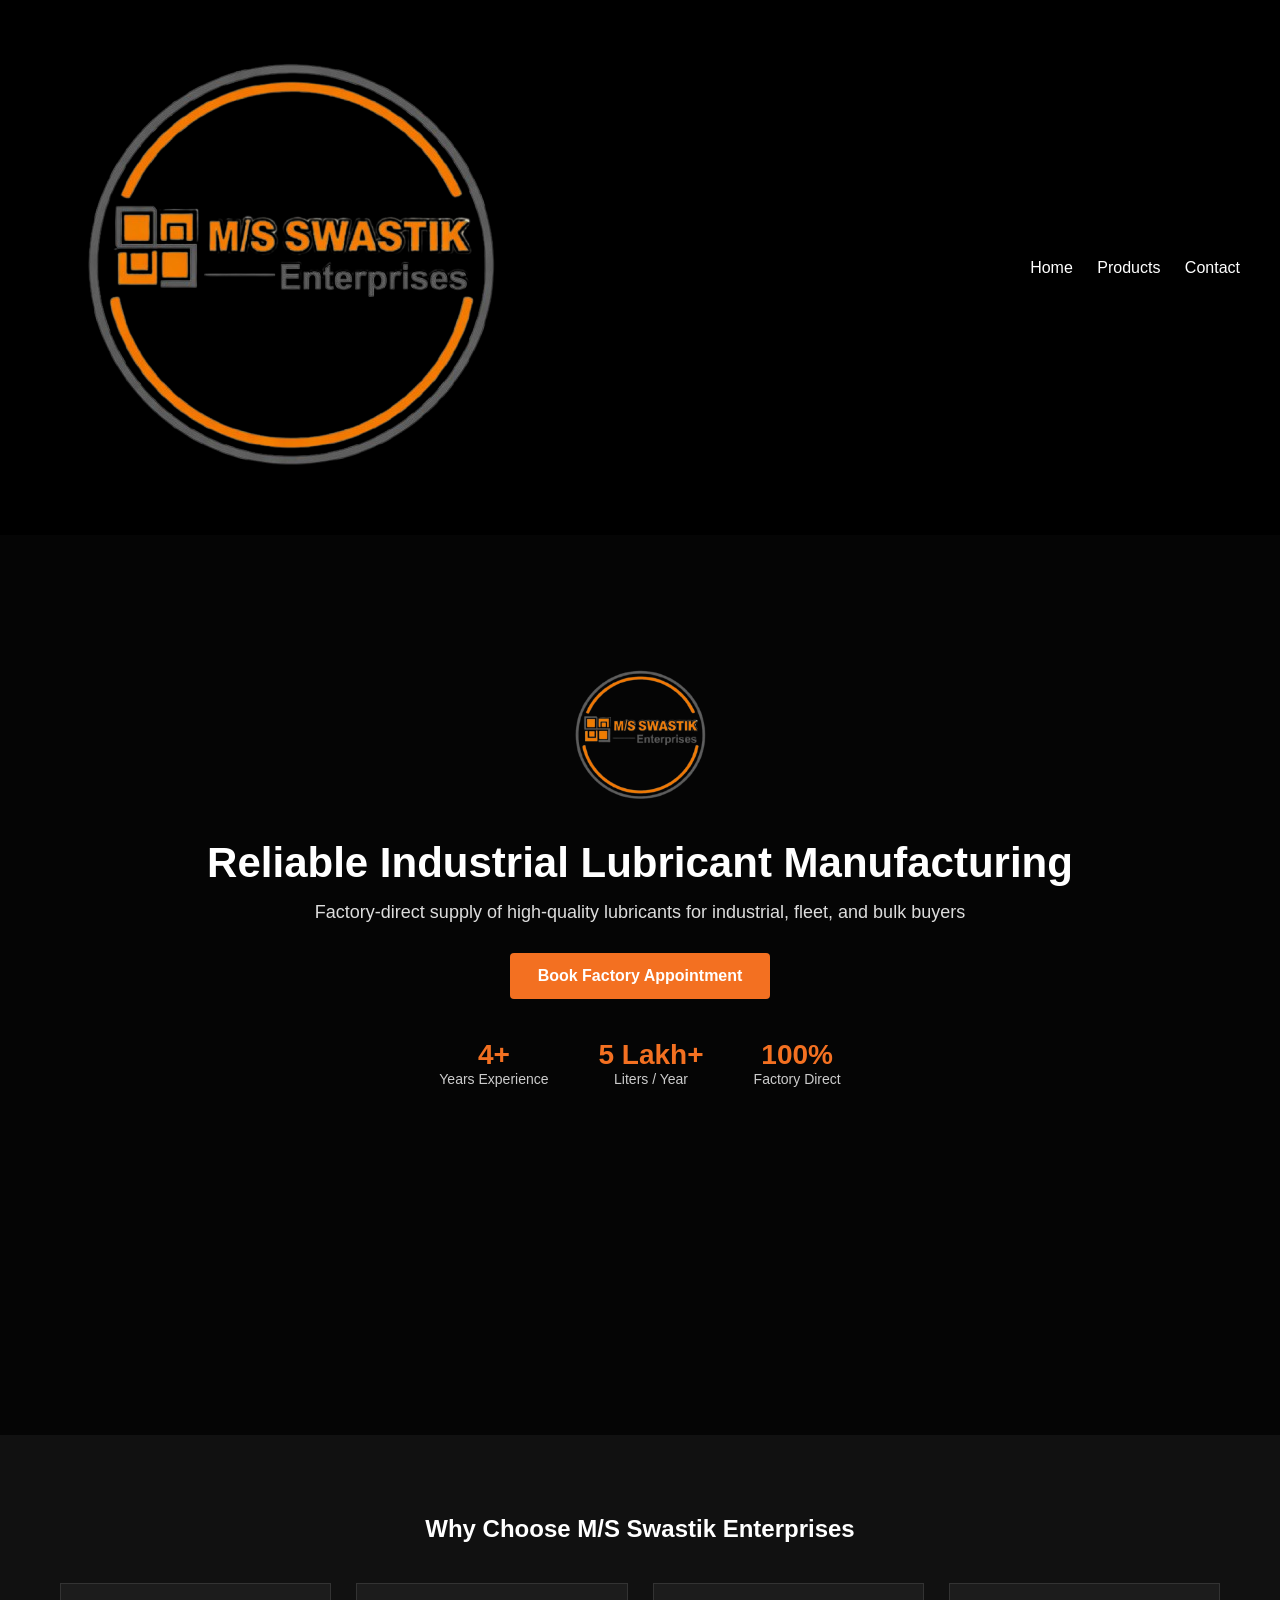
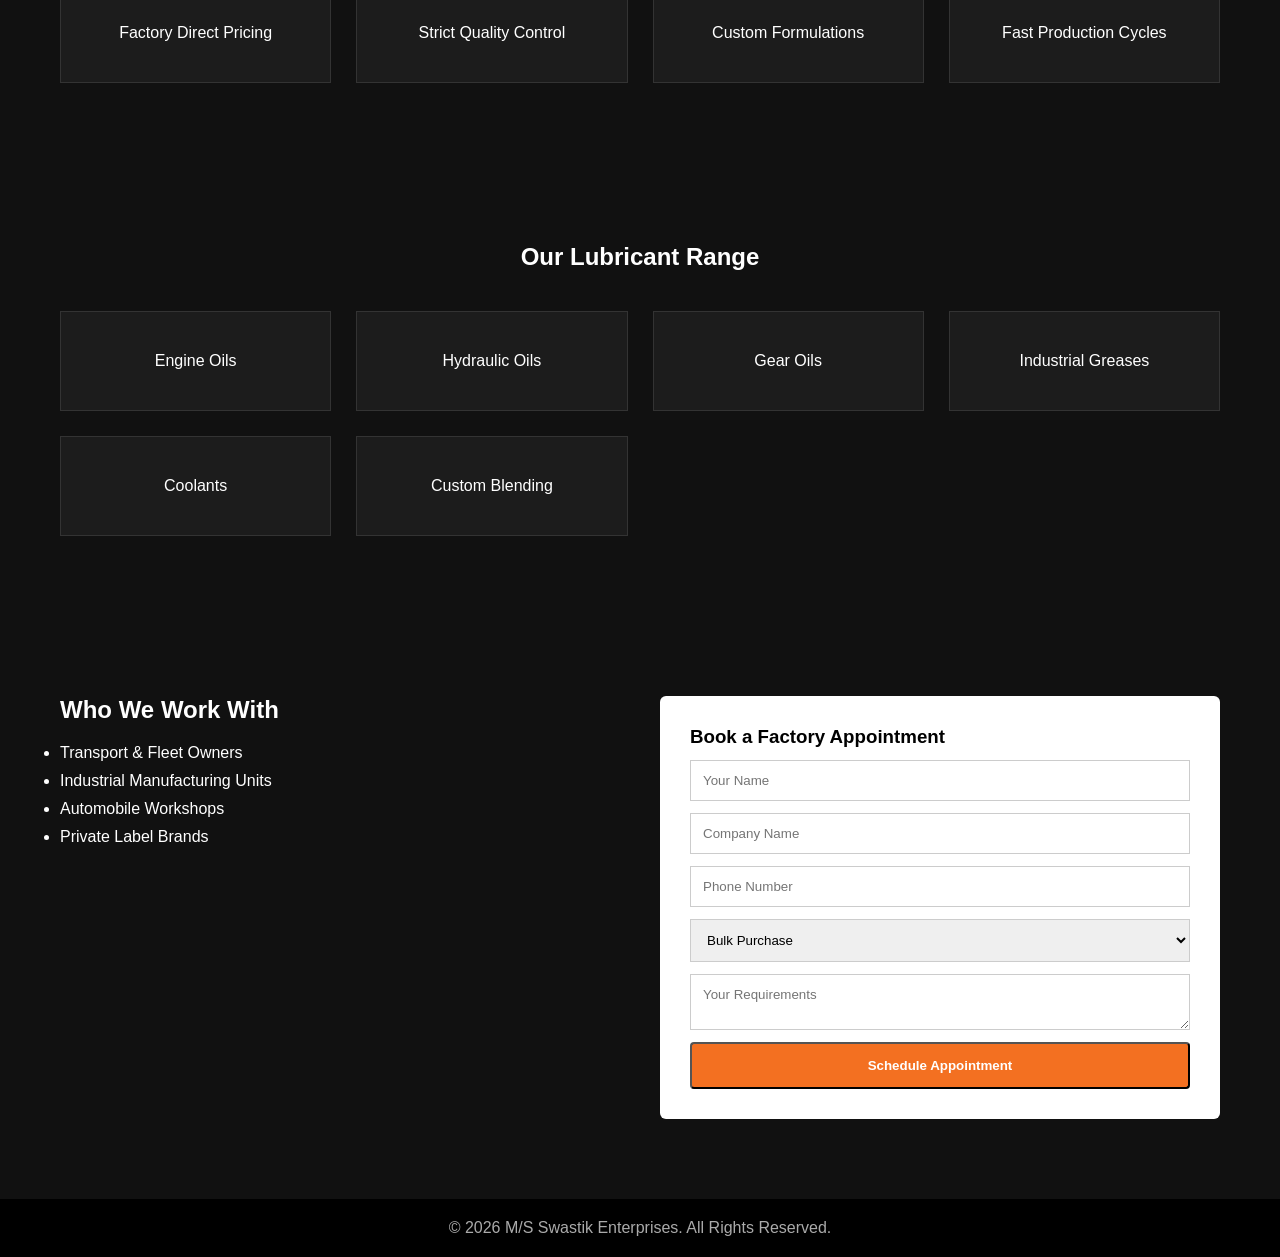
==== index.html @ 22cbde81 "Update and rename index.html.html to index.html" ====
<!DOCTYPE html>
<html lang="en">
<head>
  <meta charset="UTF-8">
  <title>M/S Swastik Enterprises</title>
  <meta name="viewport" content="width=device-width, initial-scale=1.0">
  <link rel="stylesheet" href="style.css">
</head>
<body>

<!-- NAVBAR -->
<header class="topbar">
  <div class="nav-logo">
    <img src="logo.png" alt="Swastik Enterprises Logo">
  </div>
  <nav>
    <a href="#home">Home</a>
    <a href="#services">Products</a>
    <a href="#contact">Contact</a>
  </nav>
</header>

<!-- HERO -->
<section id="home" class="hero">
  <div class="overlay"></div>
  <div class="hero-inner">
    <img src="logo.png" class="hero-logo" alt="Company Logo">

    <h1>Reliable Industrial Lubricant Manufacturing</h1>
    <p>
      Factory-direct supply of high-quality lubricants for industrial, fleet, and bulk buyers
    </p>

    <div class="hero-buttons">
      <a href="#contact" class="btn primary">Book Factory Appointment</a>
    </div>

    <div class="hero-stats">
      <div>
        <strong>4+</strong>
        <span>Years Experience</span>
      </div>
      <div>
        <strong>5 Lakh+</strong>
        <span>Liters / Year</span>
      </div>
      <div>
        <strong>100%</strong>
        <span>Factory Direct</span>
      </div>
    </div>
  </div>
</section>

<!-- WHY US -->
<section class="dark-section">
  <h2>Why Choose M/S Swastik Enterprises</h2>
  <div class="grid">
    <div class="card">Factory Direct Pricing</div>
    <div class="card">Strict Quality Control</div>
    <div class="card">Custom Formulations</div>
    <div class="card">Fast Production Cycles</div>
  </div>
</section>

<!-- PRODUCTS -->
<section id="services" class="dark-section">
  <h2>Our Lubricant Range</h2>
  <div class="grid">
    <div class="card">Engine Oils</div>
    <div class="card">Hydraulic Oils</div>
    <div class="card">Gear Oils</div>
    <div class="card">Industrial Greases</div>
    <div class="card">Coolants</div>
    <div class="card">Custom Blending</div>
  </div>
</section>

<!-- CONTACT -->
<section id="contact" class="contact-section">
  <div class="contact-left">
    <h2>Who We Work With</h2>
    <ul>
      <li>Transport & Fleet Owners</li>
      <li>Industrial Manufacturing Units</li>
      <li>Automobile Workshops</li>
      <li>Private Label Brands</li>
    </ul>
  </div>

  <form id="appointmentForm" class="contact-form">
    <h3>Book a Factory Appointment</h3>

    <input type="text" id="name" placeholder="Your Name" required>
    <input type="text" id="company" placeholder="Company Name">
    <input type="tel" id="phone" placeholder="Phone Number" required>

    <select id="requirement">
      <option value="Bulk Purchase">Bulk Purchase</option>
      <option value="Factory Visit">Factory Visit</option>
      <option value="Private Label">Private Label Manufacturing</option>
    </select>

    <textarea id="message" placeholder="Your Requirements"></textarea>

    <button type="submit" class="btn primary">
      Schedule Appointment
    </button>
  </form>
</section>

<footer>
  © 2026 M/S Swastik Enterprises. All Rights Reserved.
</footer>

<script src="script.js"></script>
</body>
</html>
---- style.css ----
*{margin:0;padding:0;box-sizing:border-box;font-family:Arial}
body{background:#111;color:#fff}

/* NAV */
.topbar{
  background:#000;
  padding:15px 40px;
  display:flex;
  justify-content:space-between;
  align-items:center;
}
.nav-logo{font-size:20px;font-weight:bold}
.nav-logo span{color:#f37021}
nav a{color:#fff;margin-left:20px;text-decoration:none}

/* HERO */
.hero{
  position:relative;
  min-height:100vh;
  background:url('factory.jpg') center/cover no-repeat;
}
.overlay{
  position:absolute;inset:0;
  background:rgba(0,0,0,.7);
}
.hero-inner{
  position:relative;
  max-width:1100px;
  margin:auto;
  padding:120px 20px;
  text-align:center;
}
.hero-logo{width:160px;margin-bottom:20px}
.hero h1{font-size:42px;margin-bottom:15px}
.hero p{font-size:18px;margin-bottom:30px;color:#ddd}

.hero-buttons{display:flex;gap:15px;justify-content:center}
.btn{
  padding:14px 28px;
  border-radius:4px;
  text-decoration:none;
  font-weight:bold;
}
.primary{background:#f37021;color:#fff}
.whatsapp{background:#25D366;color:#fff}

.hero-stats{
  margin-top:40px;
  display:flex;
  justify-content:center;
  gap:50px;
}
.hero-stats strong{font-size:28px;color:#f37021}
.hero-stats span{display:block;font-size:14px;color:#ccc}

/* SECTIONS */
.dark-section{
  padding:80px 20px;
  max-width:1200px;
  margin:auto;
}
.dark-section h2{text-align:center;margin-bottom:40px}

.grid{
  display:grid;
  grid-template-columns:repeat(auto-fit,minmax(220px,1fr));
  gap:25px;
}
.card{
  background:#1c1c1c;
  padding:40px 20px;
  text-align:center;
  border:1px solid #333;
}

/* CONTACT */
.contact-section{
  display:grid;
  grid-template-columns:1fr 1fr;
  gap:40px;
  padding:80px 20px;
  max-width:1200px;
  margin:auto;
}
.contact-left ul{margin-top:20px}
.contact-left li{margin-bottom:10px}

.contact-form{
  background:#fff;
  color:#000;
  padding:30px;
  border-radius:6px;
  display:flex;
  flex-direction:column;
  gap:12px;
}
.contact-form input,
.contact-form select,
.contact-form textarea{
  padding:12px;
  border:1px solid #ccc;
}

footer{
  background:#000;
  padding:20px;
  text-align:center;
  color:#aaa;
}

/* MOBILE */
@media(max-width:768px){
  .hero h1{font-size:28px}
  .hero-stats{flex-direction:column}
  .contact-section{grid-template-columns:1fr}
}
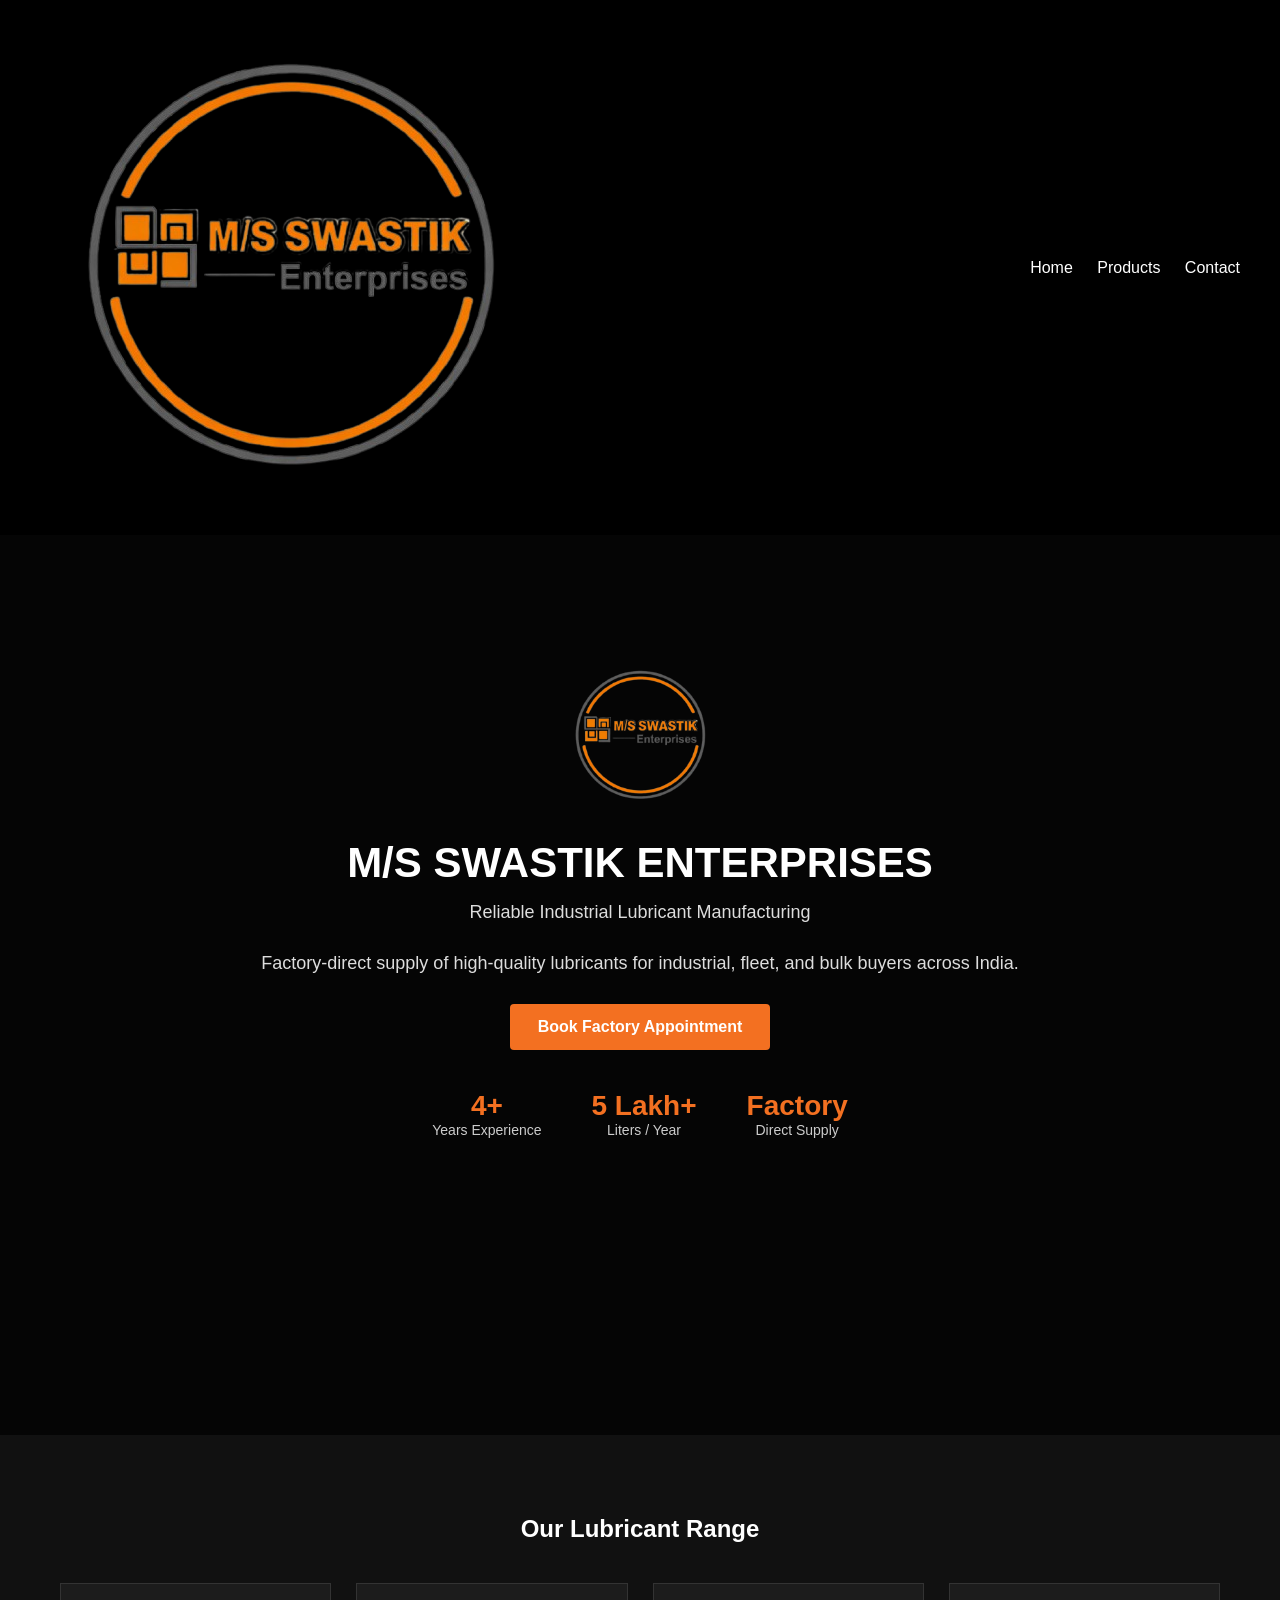
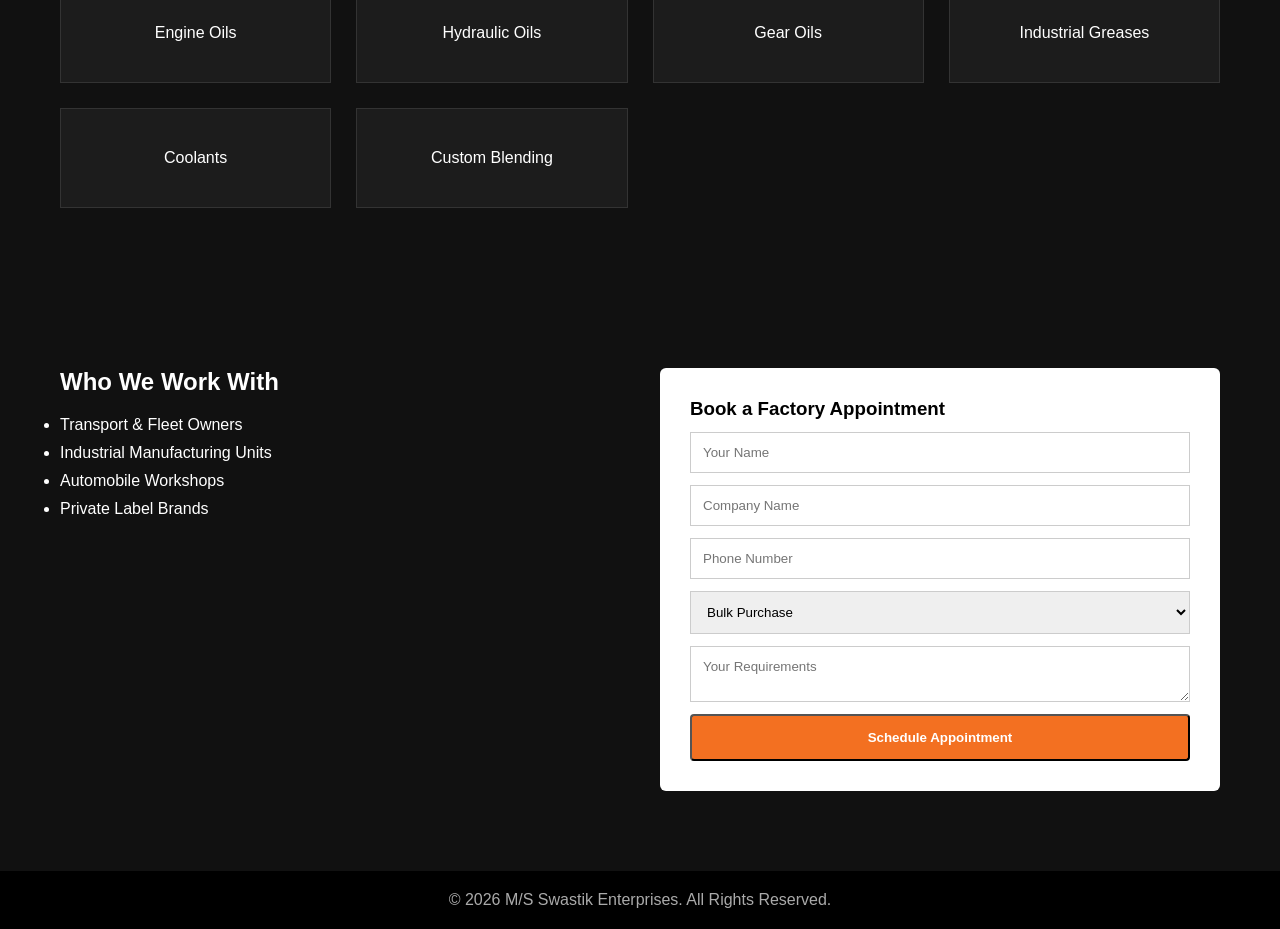
==== commit 85212eea: "Refactor HTML structure and update navbar links" ====
--- a/index.html
+++ b/index.html
@@ -15,7 +15,7 @@
   </div>
   <nav>
     <a href="#home">Home</a>
-    <a href="#services">Products</a>
+    <a href="#products">Products</a>
     <a href="#contact">Contact</a>
   </nav>
 </header>
@@ -23,12 +23,22 @@
 <!-- HERO -->
 <section id="home" class="hero">
   <div class="overlay"></div>
+
   <div class="hero-inner">
-    <img src="logo.png" class="hero-logo" alt="Company Logo">
 
-    <h1>Reliable Industrial Lubricant Manufacturing</h1>
-    <p>
-      Factory-direct supply of high-quality lubricants for industrial, fleet, and bulk buyers
+    <div class="hero-brand">
+      <img src="logo.png" class="hero-logo" alt="Company Logo">
+
+      <h1 class="company-name">M/S SWASTIK ENTERPRISES</h1>
+
+      <p class="company-tagline">
+        Reliable Industrial Lubricant Manufacturing
+      </p>
+    </div>
+
+    <p class="hero-desc">
+      Factory-direct supply of high-quality lubricants for industrial, fleet,
+      and bulk buyers across India.
     </p>
 
     <div class="hero-buttons">
@@ -45,26 +55,16 @@
         <span>Liters / Year</span>
       </div>
       <div>
-        <strong>100%</strong>
-        <span>Factory Direct</span>
+        <strong>Factory</strong>
+        <span>Direct Supply</span>
       </div>
     </div>
-  </div>
-</section>
 
-<!-- WHY US -->
-<section class="dark-section">
-  <h2>Why Choose M/S Swastik Enterprises</h2>
-  <div class="grid">
-    <div class="card">Factory Direct Pricing</div>
-    <div class="card">Strict Quality Control</div>
-    <div class="card">Custom Formulations</div>
-    <div class="card">Fast Production Cycles</div>
   </div>
 </section>
 
 <!-- PRODUCTS -->
-<section id="services" class="dark-section">
+<section id="products" class="dark-section">
   <h2>Our Lubricant Range</h2>
   <div class="grid">
     <div class="card">Engine Oils</div>
@@ -96,9 +96,9 @@
     <input type="tel" id="phone" placeholder="Phone Number" required>
 
     <select id="requirement">
-      <option value="Bulk Purchase">Bulk Purchase</option>
-      <option value="Factory Visit">Factory Visit</option>
-      <option value="Private Label">Private Label Manufacturing</option>
+      <option>Bulk Purchase</option>
+      <option>Factory Visit</option>
+      <option>Private Label Manufacturing</option>
     </select>
 
     <textarea id="message" placeholder="Your Requirements"></textarea>
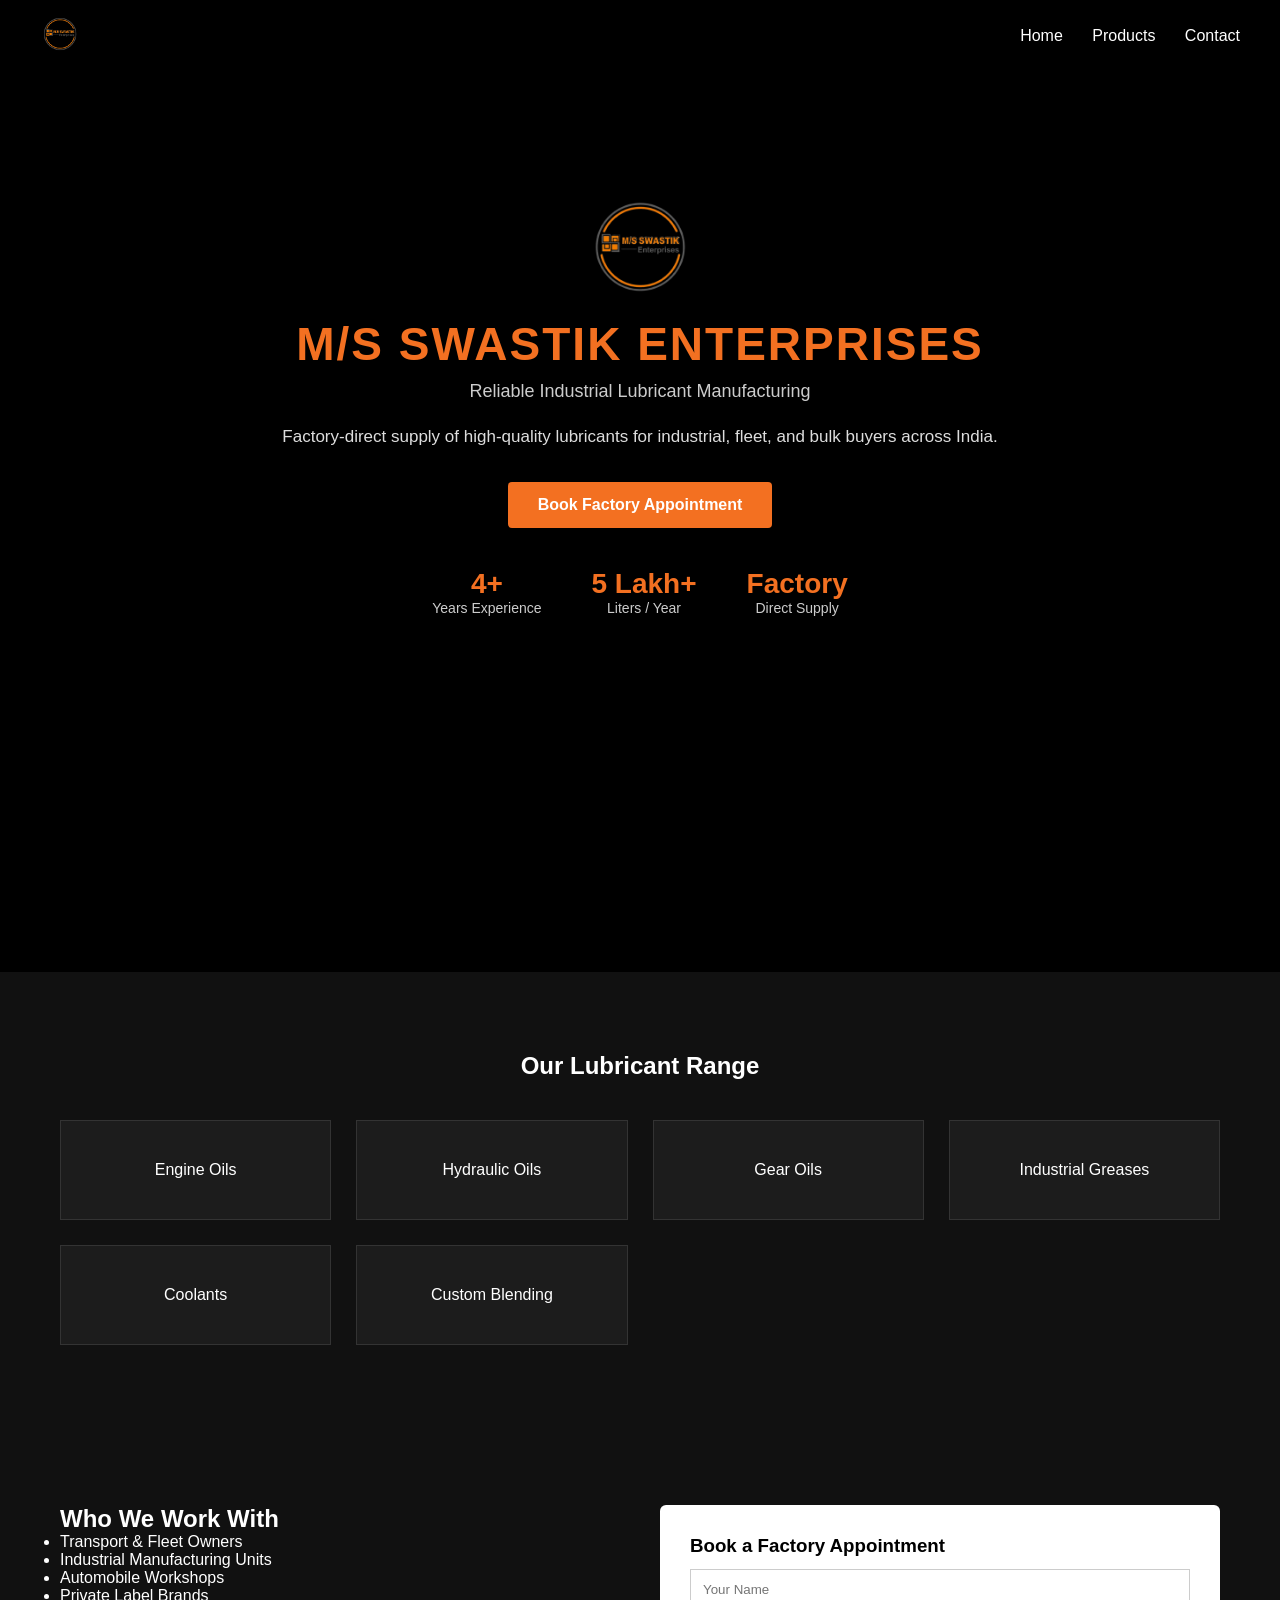
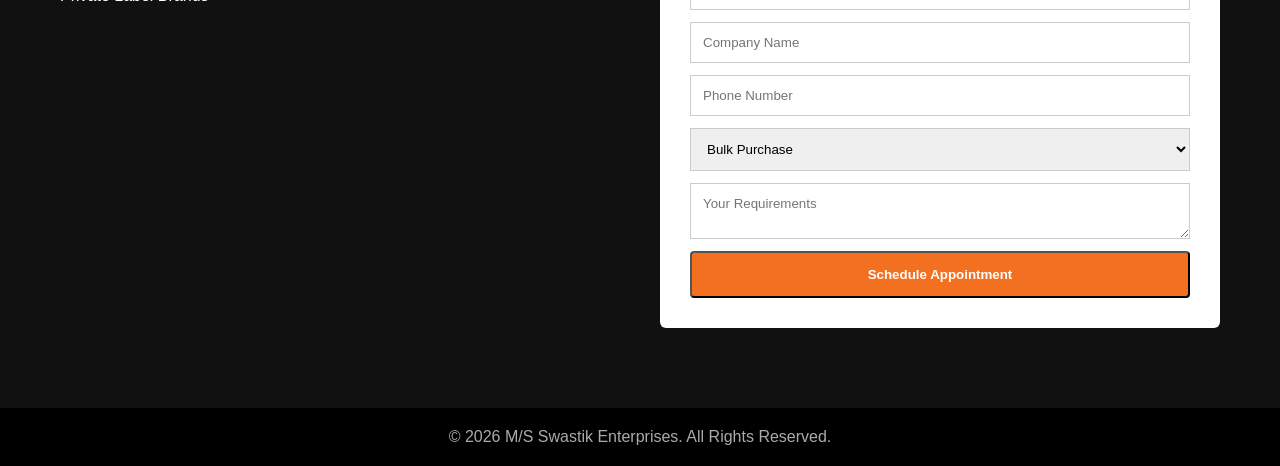
==== commit 79b8df9e: "Fix HTML encoding issues in index.html" ====
--- a/index.html
+++ b/index.html
@@ -26,6 +26,7 @@
 
   <div class="hero-inner">
 
+    <!-- BRAND BLOCK -->
     <div class="hero-brand">
       <img src="logo.png" class="hero-logo" alt="Company Logo">
 
--- a/style.css
+++ b/style.css
@@ -1,28 +1,48 @@
-*{margin:0;padding:0;box-sizing:border-box;font-family:Arial}
-body{background:#111;color:#fff}
-
-/* NAV */
+*{
+  margin:0;
+  padding:0;
+  box-sizing:border-box;
+  font-family:Arial, Helvetica, sans-serif;
+}
+
+body{
+  background:#111;
+  color:#fff;
+}
+
+/* NAVBAR */
 .topbar{
   background:#000;
-  padding:15px 40px;
+  padding:14px 40px;
   display:flex;
   justify-content:space-between;
   align-items:center;
 }
-.nav-logo{font-size:20px;font-weight:bold}
-.nav-logo span{color:#f37021}
-nav a{color:#fff;margin-left:20px;text-decoration:none}
+
+.nav-logo img{
+  height:40px;
+}
+
+nav a{
+  color:#fff;
+  margin-left:25px;
+  text-decoration:none;
+  font-weight:500;
+}
 
 /* HERO */
 .hero{
   position:relative;
   min-height:100vh;
-  background:url('factory.jpg') center/cover no-repeat;
-}
+  background:#000;
+}
+
 .overlay{
-  position:absolute;inset:0;
-  background:rgba(0,0,0,.7);
-}
+  position:absolute;
+  inset:0;
+  background:rgba(0,0,0,0.75);
+}
+
 .hero-inner{
   position:relative;
   max-width:1100px;
@@ -30,28 +50,81 @@
   padding:120px 20px;
   text-align:center;
 }
-.hero-logo{width:160px;margin-bottom:20px}
-.hero h1{font-size:42px;margin-bottom:15px}
-.hero p{font-size:18px;margin-bottom:30px;color:#ddd}
-
-.hero-buttons{display:flex;gap:15px;justify-content:center}
+
+/* BRAND BLOCK */
+.hero-brand{
+  display:flex;
+  flex-direction:column;
+  align-items:center;
+  margin-bottom:25px;
+}
+
+.hero-logo{
+  width:110px;
+  margin-bottom:15px;
+}
+
+.company-name{
+  font-size:46px;
+  font-weight:800;
+  letter-spacing:2px;
+  color:#f37021;
+  margin-bottom:10px;
+}
+
+.company-tagline{
+  font-size:18px;
+  color:#ccc;
+}
+
+/* HERO TEXT */
+.hero-desc{
+  font-size:17px;
+  color:#ddd;
+  max-width:800px;
+  margin:20px auto 35px;
+}
+
+.hero-buttons{
+  margin-bottom:40px;
+}
+
 .btn{
-  padding:14px 28px;
+  padding:14px 30px;
   border-radius:4px;
   text-decoration:none;
   font-weight:bold;
-}
-.primary{background:#f37021;color:#fff}
-.whatsapp{background:#25D366;color:#fff}
-
+  display:inline-block;
+  transition:all 0.3s ease;
+}
+
+.primary{
+  background:#f37021;
+  color:#fff;
+}
+
+.btn:hover{
+  transform:translateY(-2px);
+  box-shadow:0 10px 20px rgba(0,0,0,0.4);
+}
+
+/* STATS */
 .hero-stats{
-  margin-top:40px;
   display:flex;
   justify-content:center;
   gap:50px;
 }
-.hero-stats strong{font-size:28px;color:#f37021}
-.hero-stats span{display:block;font-size:14px;color:#ccc}
+
+.hero-stats strong{
+  font-size:28px;
+  color:#f37021;
+}
+
+.hero-stats span{
+  display:block;
+  font-size:14px;
+  color:#ccc;
+}
 
 /* SECTIONS */
 .dark-section{
@@ -59,18 +132,29 @@
   max-width:1200px;
   margin:auto;
 }
-.dark-section h2{text-align:center;margin-bottom:40px}
+
+.dark-section h2{
+  text-align:center;
+  margin-bottom:40px;
+}
 
 .grid{
   display:grid;
   grid-template-columns:repeat(auto-fit,minmax(220px,1fr));
   gap:25px;
 }
+
 .card{
   background:#1c1c1c;
   padding:40px 20px;
   text-align:center;
   border:1px solid #333;
+  transition:all 0.3s ease;
+}
+
+.card:hover{
+  transform:translateY(-6px);
+  border-color:#f37021;
 }
 
 /* CONTACT */
@@ -82,8 +166,6 @@
   max-width:1200px;
   margin:auto;
 }
-.contact-left ul{margin-top:20px}
-.contact-left li{margin-bottom:10px}
 
 .contact-form{
   background:#fff;
@@ -94,6 +176,7 @@
   flex-direction:column;
   gap:12px;
 }
+
 .contact-form input,
 .contact-form select,
 .contact-form textarea{
@@ -101,6 +184,7 @@
   border:1px solid #ccc;
 }
 
+/* FOOTER */
 footer{
   background:#000;
   padding:20px;
@@ -110,7 +194,17 @@
 
 /* MOBILE */
 @media(max-width:768px){
-  .hero h1{font-size:28px}
-  .hero-stats{flex-direction:column}
-  .contact-section{grid-template-columns:1fr}
-}
+  .company-name{
+    font-size:28px;
+    text-align:center;
+  }
+
+  .hero-stats{
+    flex-direction:column;
+    gap:20px;
+  }
+
+  .contact-section{
+    grid-template-columns:1fr;
+  }
+}
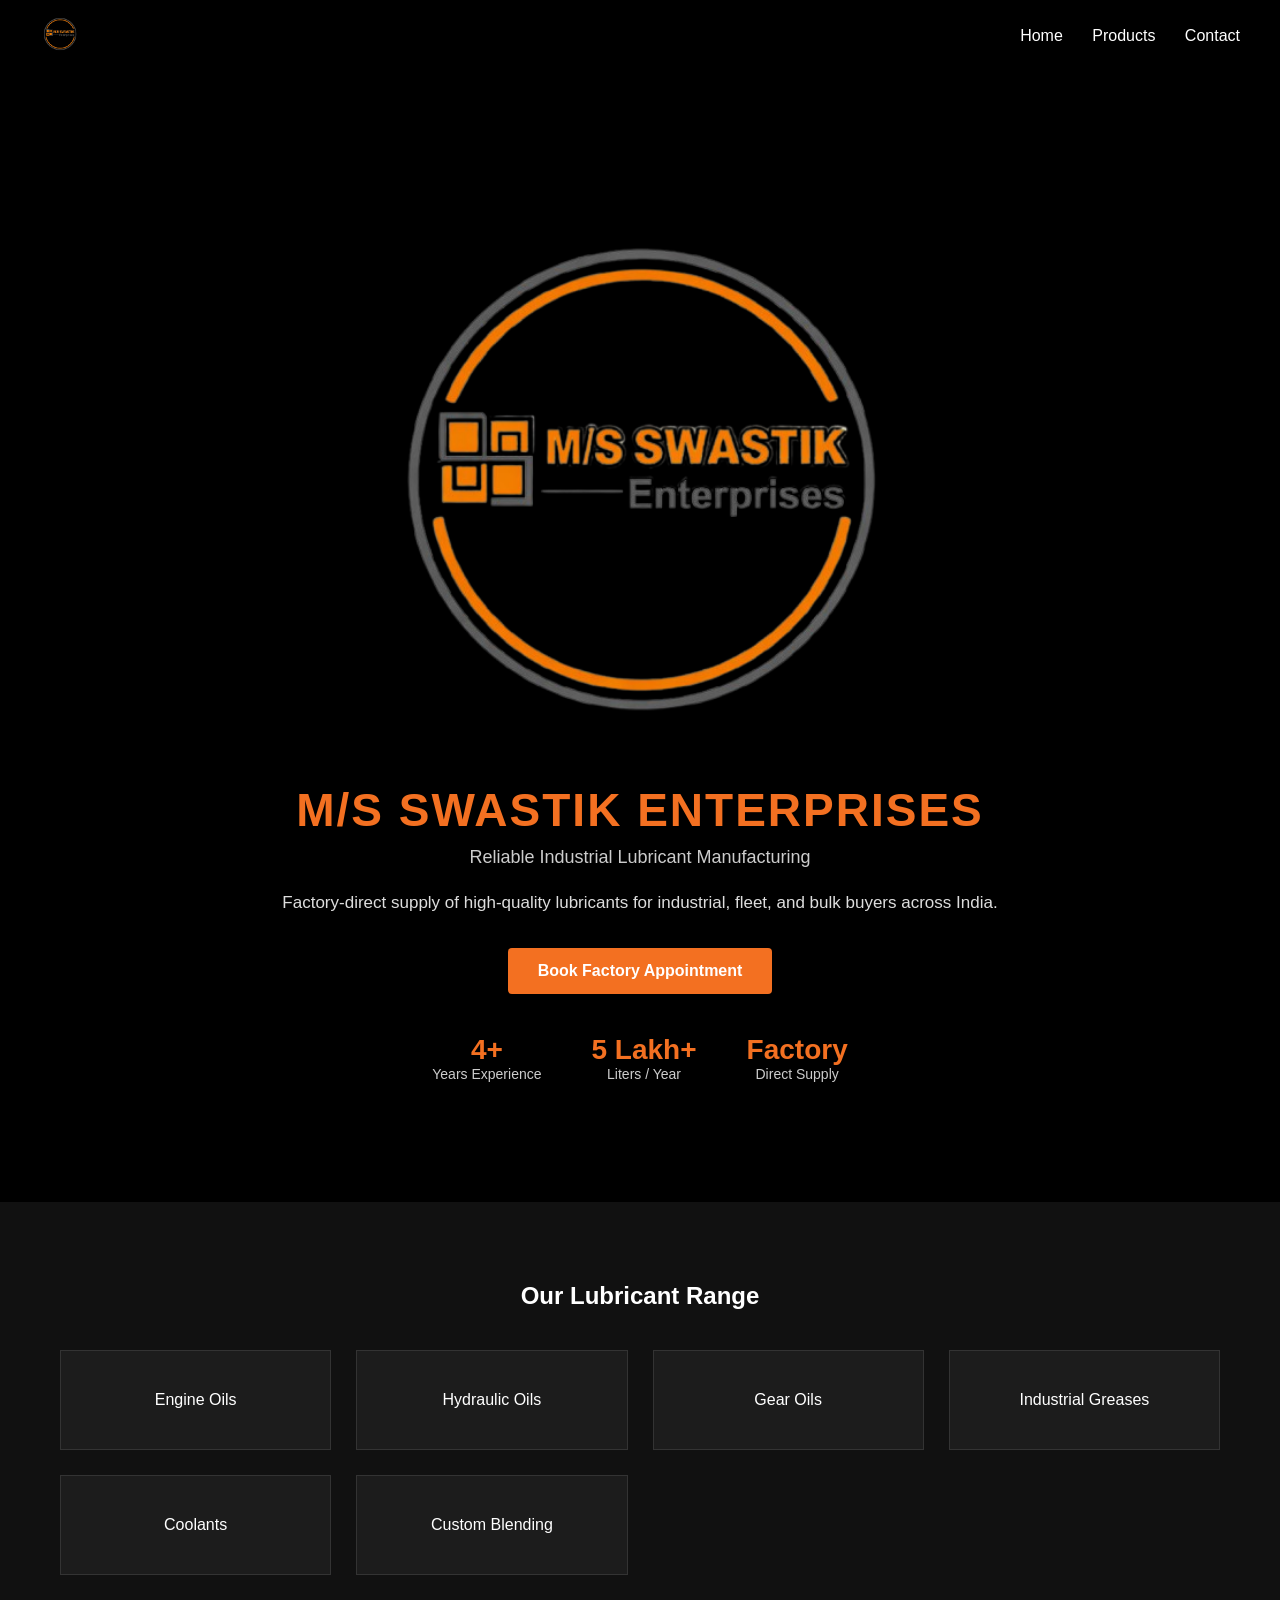
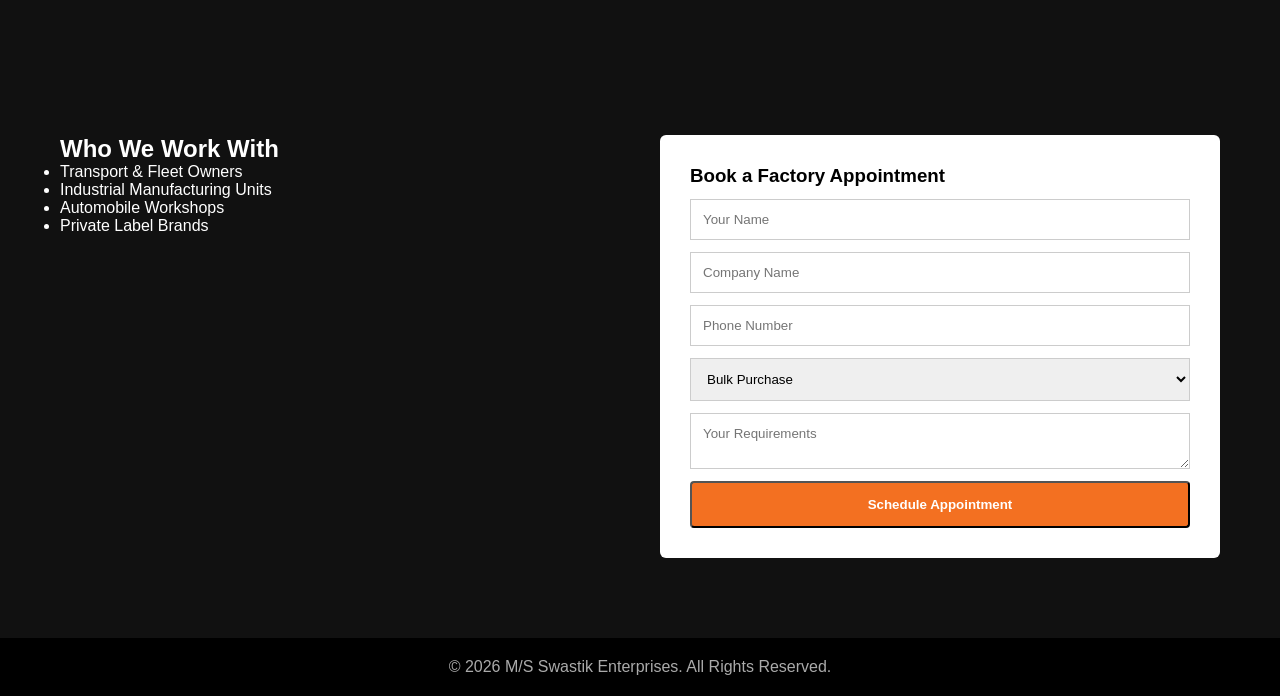
==== commit 20d8d74f: "Refactor index.html for improved structure Updated HTML structure and fixed formatting issues." ====
--- a/index.html
+++ b/index.html
@@ -11,7 +11,7 @@
 <!-- NAVBAR -->
 <header class="topbar">
   <div class="nav-logo">
-    <img src="logo.png" alt="Swastik Enterprises Logo">
+    <img src="logo.png" alt="M/S Swastik Enterprises Logo">
   </div>
   <nav>
     <a href="#home">Home</a>
@@ -26,15 +26,11 @@
 
   <div class="hero-inner">
 
-    <!-- BRAND BLOCK -->
     <div class="hero-brand">
-      <img src="logo.png" class="hero-logo" alt="Company Logo">
+      <img src="logo.png" class="hero-logo" alt="M/S Swastik Enterprises Logo">
 
       <h1 class="company-name">M/S SWASTIK ENTERPRISES</h1>
-
-      <p class="company-tagline">
-        Reliable Industrial Lubricant Manufacturing
-      </p>
+      <p class="company-tagline">Reliable Industrial Lubricant Manufacturing</p>
     </div>
 
     <p class="hero-desc">
@@ -89,24 +85,22 @@
     </ul>
   </div>
 
-  <form id="appointmentForm" class="contact-form">
+  <form class="contact-form">
     <h3>Book a Factory Appointment</h3>
 
-    <input type="text" id="name" placeholder="Your Name" required>
-    <input type="text" id="company" placeholder="Company Name">
-    <input type="tel" id="phone" placeholder="Phone Number" required>
+    <input type="text" placeholder="Your Name" required>
+    <input type="text" placeholder="Company Name">
+    <input type="tel" placeholder="Phone Number" required>
 
-    <select id="requirement">
+    <select>
       <option>Bulk Purchase</option>
       <option>Factory Visit</option>
       <option>Private Label Manufacturing</option>
     </select>
 
-    <textarea id="message" placeholder="Your Requirements"></textarea>
+    <textarea placeholder="Your Requirements"></textarea>
 
-    <button type="submit" class="btn primary">
-      Schedule Appointment
-    </button>
+    <button type="submit" class="btn primary">Schedule Appointment</button>
   </form>
 </section>
 
@@ -114,6 +108,5 @@
   © 2026 M/S Swastik Enterprises. All Rights Reserved.
 </footer>
 
-<script src="script.js"></script>
 </body>
 </html>
--- a/style.css
+++ b/style.css
@@ -1,3 +1,9 @@
+/* ROOT VARIABLES (LOGO SIZE CONTROL) */
+:root{
+  --logo-size-desktop:2300px;   /* 👈 CHANGE LOGO SIZE HERE */
+  --logo-size-mobile:90px;
+}
+
 *{
   margin:0;
   padding:0;
@@ -59,11 +65,15 @@
   margin-bottom:25px;
 }
 
+/* 🔥 LOGO SIZE CONTROL */
 .hero-logo{
-  width:110px;
+  width:var(--logo-size-desktop);
+  max-width:45vw;
+  height:auto;
   margin-bottom:15px;
 }
 
+/* COMPANY NAME */
 .company-name{
   font-size:46px;
   font-weight:800;
@@ -199,6 +209,10 @@
     text-align:center;
   }
 
+  .hero-logo{
+    width:var(--logo-size-mobile);
+  }
+
   .hero-stats{
     flex-direction:column;
     gap:20px;
@@ -208,3 +222,5 @@
     grid-template-columns:1fr;
   }
 }
+
+
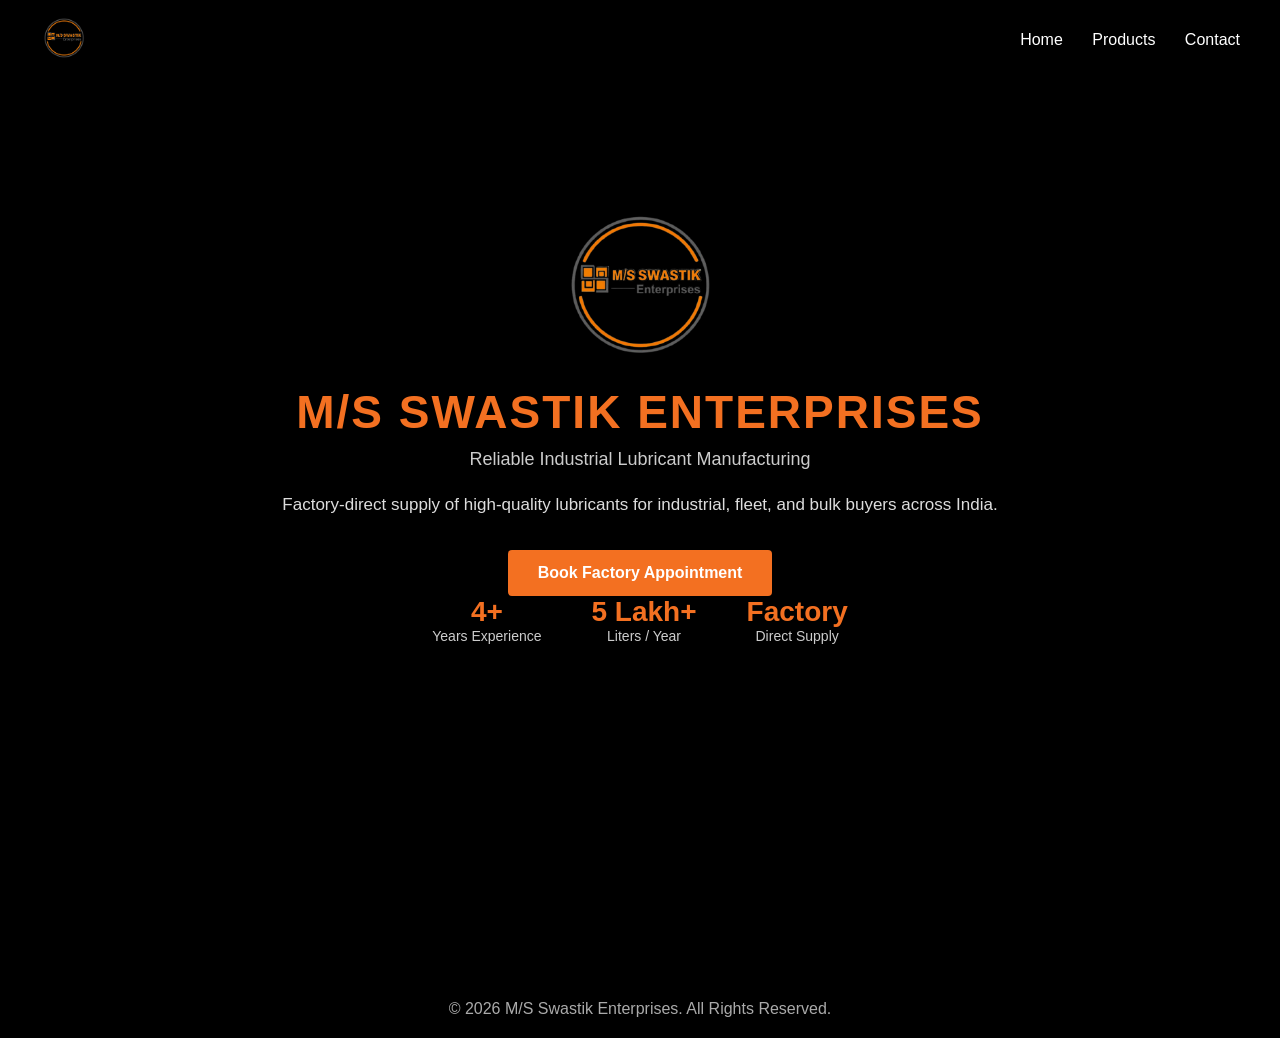
==== commit bb527e12: "Update index.html" ====
--- a/index.html
+++ b/index.html
@@ -34,8 +34,8 @@
     </div>
 
     <p class="hero-desc">
-      Factory-direct supply of high-quality lubricants for industrial, fleet,
-      and bulk buyers across India.
+      Factory-direct supply of high-quality lubricants for industrial,
+      fleet, and bulk buyers across India.
     </p>
 
     <div class="hero-buttons">
@@ -43,15 +43,15 @@
     </div>
 
     <div class="hero-stats">
-      <div>
+      <div class="stat">
         <strong>4+</strong>
         <span>Years Experience</span>
       </div>
-      <div>
+      <div class="stat">
         <strong>5 Lakh+</strong>
         <span>Liters / Year</span>
       </div>
-      <div>
+      <div class="stat">
         <strong>Factory</strong>
         <span>Direct Supply</span>
       </div>
@@ -60,50 +60,6 @@
   </div>
 </section>
 
-<!-- PRODUCTS -->
-<section id="products" class="dark-section">
-  <h2>Our Lubricant Range</h2>
-  <div class="grid">
-    <div class="card">Engine Oils</div>
-    <div class="card">Hydraulic Oils</div>
-    <div class="card">Gear Oils</div>
-    <div class="card">Industrial Greases</div>
-    <div class="card">Coolants</div>
-    <div class="card">Custom Blending</div>
-  </div>
-</section>
-
-<!-- CONTACT -->
-<section id="contact" class="contact-section">
-  <div class="contact-left">
-    <h2>Who We Work With</h2>
-    <ul>
-      <li>Transport & Fleet Owners</li>
-      <li>Industrial Manufacturing Units</li>
-      <li>Automobile Workshops</li>
-      <li>Private Label Brands</li>
-    </ul>
-  </div>
-
-  <form class="contact-form">
-    <h3>Book a Factory Appointment</h3>
-
-    <input type="text" placeholder="Your Name" required>
-    <input type="text" placeholder="Company Name">
-    <input type="tel" placeholder="Phone Number" required>
-
-    <select>
-      <option>Bulk Purchase</option>
-      <option>Factory Visit</option>
-      <option>Private Label Manufacturing</option>
-    </select>
-
-    <textarea placeholder="Your Requirements"></textarea>
-
-    <button type="submit" class="btn primary">Schedule Appointment</button>
-  </form>
-</section>
-
 <footer>
   © 2026 M/S Swastik Enterprises. All Rights Reserved.
 </footer>
--- a/style.css
+++ b/style.css
@@ -1,9 +1,16 @@
-/* ROOT VARIABLES (LOGO SIZE CONTROL) */
+/* ===============================
+   ROOT VARIABLES (CHANGE HERE)
+================================ */
 :root{
-  --logo-size-desktop:2300px;   /* 👈 CHANGE LOGO SIZE HERE */
-  --logo-size-mobile:90px;
-}
-
+  --hero-logo-desktop:170px;
+  --hero-logo-mobile:120px;
+  --nav-logo-height:48px;
+
+  --brand-color:#f37021;
+  --bg-dark:#000;
+}
+
+/* RESET */
 *{
   margin:0;
   padding:0;
@@ -16,9 +23,11 @@
   color:#fff;
 }
 
-/* NAVBAR */
+/* ===============================
+   NAVBAR
+================================ */
 .topbar{
-  background:#000;
+  background:var(--bg-dark);
   padding:14px 40px;
   display:flex;
   justify-content:space-between;
@@ -26,7 +35,8 @@
 }
 
 .nav-logo img{
-  height:40px;
+  height:var(--nav-logo-height);
+  width:auto;
 }
 
 nav a{
@@ -36,7 +46,9 @@
   font-weight:500;
 }
 
-/* HERO */
+/* ===============================
+   HERO
+================================ */
 .hero{
   position:relative;
   min-height:100vh;
@@ -57,7 +69,7 @@
   text-align:center;
 }
 
-/* BRAND BLOCK */
+/* BRAND */
 .hero-brand{
   display:flex;
   flex-direction:column;
@@ -65,20 +77,17 @@
   margin-bottom:25px;
 }
 
-/* 🔥 LOGO SIZE CONTROL */
 .hero-logo{
-  width:var(--logo-size-desktop);
-  max-width:45vw;
+  width:var(--hero-logo-desktop);
   height:auto;
   margin-bottom:15px;
 }
 
-/* COMPANY NAME */
 .company-name{
   font-size:46px;
   font-weight:800;
   letter-spacing:2px;
-  color:#f37021;
+  color:var(--brand-color);
   margin-bottom:10px;
 }
 
@@ -87,7 +96,6 @@
   color:#ccc;
 }
 
-/* HERO TEXT */
 .hero-desc{
   font-size:17px;
   color:#ddd;
@@ -95,10 +103,7 @@
   margin:20px auto 35px;
 }
 
-.hero-buttons{
-  margin-bottom:40px;
-}
-
+/* BUTTONS */
 .btn{
   padding:14px 30px;
   border-radius:4px;
@@ -109,7 +114,7 @@
 }
 
 .primary{
-  background:#f37021;
+  background:var(--brand-color);
   color:#fff;
 }
 
@@ -127,7 +132,7 @@
 
 .hero-stats strong{
   font-size:28px;
-  color:#f37021;
+  color:var(--brand-color);
 }
 
 .hero-stats span{
@@ -136,16 +141,13 @@
   color:#ccc;
 }
 
-/* SECTIONS */
+/* ===============================
+   SECTIONS
+================================ */
 .dark-section{
   padding:80px 20px;
   max-width:1200px;
   margin:auto;
-}
-
-.dark-section h2{
-  text-align:center;
-  margin-bottom:40px;
 }
 
 .grid{
@@ -159,12 +161,12 @@
   padding:40px 20px;
   text-align:center;
   border:1px solid #333;
-  transition:all 0.3s ease;
+  transition:0.3s;
 }
 
 .card:hover{
   transform:translateY(-6px);
-  border-color:#f37021;
+  border-color:var(--brand-color);
 }
 
 /* CONTACT */
@@ -202,15 +204,16 @@
   color:#aaa;
 }
 
-/* MOBILE */
+/* ===============================
+   MOBILE
+================================ */
 @media(max-width:768px){
   .company-name{
     font-size:28px;
-    text-align:center;
   }
 
   .hero-logo{
-    width:var(--logo-size-mobile);
+    width:var(--hero-logo-mobile);
   }
 
   .hero-stats{
@@ -222,5 +225,3 @@
     grid-template-columns:1fr;
   }
 }
-
-
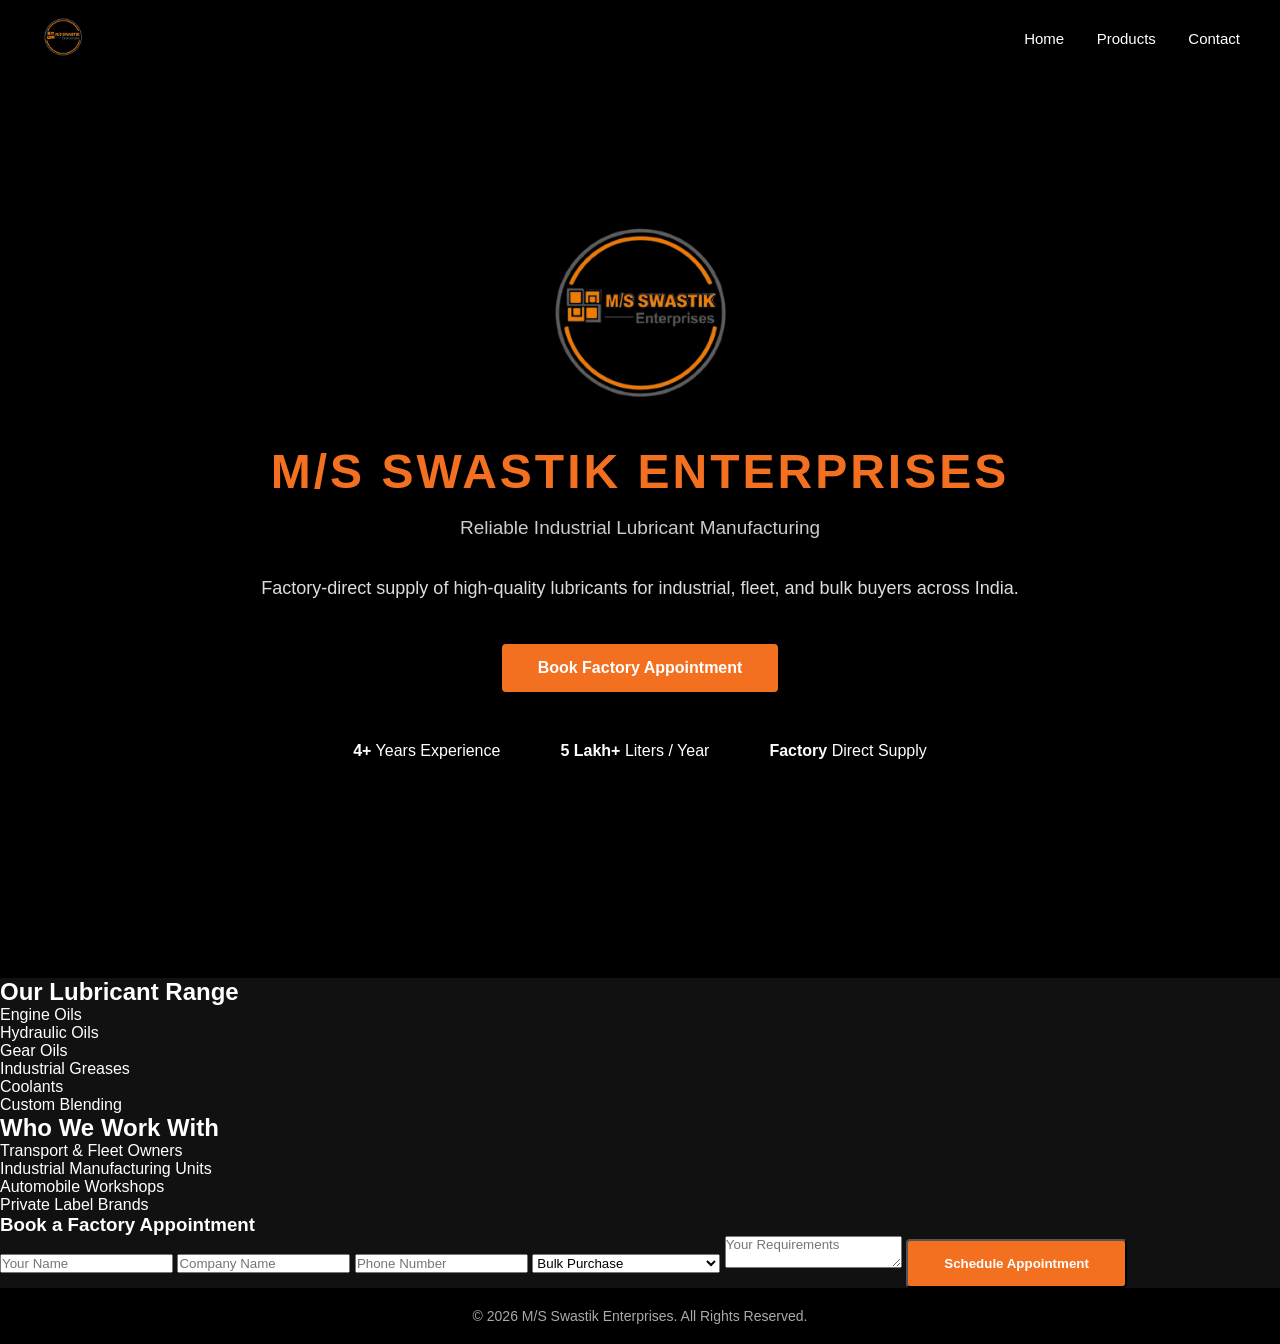
==== commit b57c8918: "Enhance index.html with products and contact sections Added a products section and a contact form to" ====
--- a/index.html
+++ b/index.html
@@ -11,7 +11,7 @@
 <!-- NAVBAR -->
 <header class="topbar">
   <div class="nav-logo">
-    <img src="logo.png" alt="M/S Swastik Enterprises Logo">
+    <img src="logo.png" alt="Swastik Enterprises Logo">
   </div>
   <nav>
     <a href="#home">Home</a>
@@ -27,15 +27,18 @@
   <div class="hero-inner">
 
     <div class="hero-brand">
-      <img src="logo.png" class="hero-logo" alt="M/S Swastik Enterprises Logo">
+      <img src="logo.png" class="hero-logo" alt="Company Logo">
 
       <h1 class="company-name">M/S SWASTIK ENTERPRISES</h1>
-      <p class="company-tagline">Reliable Industrial Lubricant Manufacturing</p>
+
+      <p class="company-tagline">
+        Reliable Industrial Lubricant Manufacturing
+      </p>
     </div>
 
     <p class="hero-desc">
-      Factory-direct supply of high-quality lubricants for industrial,
-      fleet, and bulk buyers across India.
+      Factory-direct supply of high-quality lubricants for industrial, fleet,
+      and bulk buyers across India.
     </p>
 
     <div class="hero-buttons">
@@ -43,15 +46,15 @@
     </div>
 
     <div class="hero-stats">
-      <div class="stat">
+      <div>
         <strong>4+</strong>
         <span>Years Experience</span>
       </div>
-      <div class="stat">
+      <div>
         <strong>5 Lakh+</strong>
         <span>Liters / Year</span>
       </div>
-      <div class="stat">
+      <div>
         <strong>Factory</strong>
         <span>Direct Supply</span>
       </div>
@@ -60,9 +63,56 @@
   </div>
 </section>
 
+<!-- PRODUCTS -->
+<section id="products" class="dark-section">
+  <h2>Our Lubricant Range</h2>
+  <div class="grid">
+    <div class="card">Engine Oils</div>
+    <div class="card">Hydraulic Oils</div>
+    <div class="card">Gear Oils</div>
+    <div class="card">Industrial Greases</div>
+    <div class="card">Coolants</div>
+    <div class="card">Custom Blending</div>
+  </div>
+</section>
+
+<!-- CONTACT -->
+<section id="contact" class="contact-section">
+  <div class="contact-left">
+    <h2>Who We Work With</h2>
+    <ul>
+      <li>Transport & Fleet Owners</li>
+      <li>Industrial Manufacturing Units</li>
+      <li>Automobile Workshops</li>
+      <li>Private Label Brands</li>
+    </ul>
+  </div>
+
+  <form id="appointmentForm" class="contact-form">
+    <h3>Book a Factory Appointment</h3>
+
+    <input type="text" id="name" placeholder="Your Name" required>
+    <input type="text" id="company" placeholder="Company Name">
+    <input type="tel" id="phone" placeholder="Phone Number" required>
+
+    <select id="requirement">
+      <option>Bulk Purchase</option>
+      <option>Factory Visit</option>
+      <option>Private Label Manufacturing</option>
+    </select>
+
+    <textarea id="message" placeholder="Your Requirements"></textarea>
+
+    <button type="submit" class="btn primary">
+      Schedule Appointment
+    </button>
+  </form>
+</section>
+
 <footer>
   © 2026 M/S Swastik Enterprises. All Rights Reserved.
 </footer>
 
+<script src="script.js"></script>
 </body>
 </html>
--- a/style.css
+++ b/style.css
@@ -1,13 +1,13 @@
 /* ===============================
-   ROOT VARIABLES (CHANGE HERE)
+   ROOT VARIABLES
 ================================ */
 :root{
-  --hero-logo-desktop:170px;
-  --hero-logo-mobile:120px;
-  --nav-logo-height:48px;
+  --brand:#f37021;
+  --bg-dark:#000;
 
-  --brand-color:#f37021;
-  --bg-dark:#000;
+  --hero-logo-desktop:210px;
+  --hero-logo-mobile:115px;
+  --nav-logo-height:46px;
 }
 
 /* RESET */
@@ -41,9 +41,10 @@
 
 nav a{
   color:#fff;
-  margin-left:25px;
+  margin-left:28px;
   text-decoration:none;
   font-weight:500;
+  font-size:15px;
 }
 
 /* ===============================
@@ -58,142 +59,90 @@
 .overlay{
   position:absolute;
   inset:0;
-  background:rgba(0,0,0,0.75);
+  background:rgba(0,0,0,0.78);
 }
 
 .hero-inner{
   position:relative;
   max-width:1100px;
   margin:auto;
-  padding:120px 20px;
+  padding:130px 20px;
   text-align:center;
 }
 
-/* BRAND */
+/* BRAND BLOCK */
 .hero-brand{
-  display:flex;
-  flex-direction:column;
-  align-items:center;
-  margin-bottom:25px;
+  margin-bottom:28px;
 }
 
 .hero-logo{
   width:var(--hero-logo-desktop);
   height:auto;
-  margin-bottom:15px;
+  margin-bottom:22px;
 }
 
+/* TEXT FIXES */
 .company-name{
-  font-size:46px;
+  font-size:48px;
   font-weight:800;
-  letter-spacing:2px;
-  color:var(--brand-color);
-  margin-bottom:10px;
+  letter-spacing:3px;
+  color:var(--brand);
+  margin-bottom:14px;
 }
 
 .company-tagline{
-  font-size:18px;
+  font-size:19px;
   color:#ccc;
+  line-height:1.6;
 }
 
+/* DESCRIPTION */
 .hero-desc{
-  font-size:17px;
+  font-size:18px;
+  line-height:1.7;
   color:#ddd;
-  max-width:800px;
-  margin:20px auto 35px;
+  max-width:780px;
+  margin:30px auto 40px;
 }
 
-/* BUTTONS */
+/* BUTTON */
 .btn{
-  padding:14px 30px;
+  padding:15px 36px;
   border-radius:4px;
   text-decoration:none;
   font-weight:bold;
   display:inline-block;
-  transition:all 0.3s ease;
+  transition:0.3s;
 }
 
 .primary{
-  background:var(--brand-color);
+  background:var(--brand);
   color:#fff;
 }
 
 .btn:hover{
   transform:translateY(-2px);
-  box-shadow:0 10px 20px rgba(0,0,0,0.4);
+  box-shadow:0 12px 24px rgba(0,0,0,0.45);
 }
 
 /* STATS */
 .hero-stats{
   display:flex;
   justify-content:center;
-  gap:50px;
+  gap:60px;
+  margin-top:50px;
 }
 
-.hero-stats strong{
-  font-size:28px;
-  color:var(--brand-color);
+.stat strong{
+  font-size:30px;
+  color:var(--brand);
 }
 
-.hero-stats span{
+.stat span{
   display:block;
-  font-size:14px;
+  margin-top:6px;
+  font-size:15px;
   color:#ccc;
-}
-
-/* ===============================
-   SECTIONS
-================================ */
-.dark-section{
-  padding:80px 20px;
-  max-width:1200px;
-  margin:auto;
-}
-
-.grid{
-  display:grid;
-  grid-template-columns:repeat(auto-fit,minmax(220px,1fr));
-  gap:25px;
-}
-
-.card{
-  background:#1c1c1c;
-  padding:40px 20px;
-  text-align:center;
-  border:1px solid #333;
-  transition:0.3s;
-}
-
-.card:hover{
-  transform:translateY(-6px);
-  border-color:var(--brand-color);
-}
-
-/* CONTACT */
-.contact-section{
-  display:grid;
-  grid-template-columns:1fr 1fr;
-  gap:40px;
-  padding:80px 20px;
-  max-width:1200px;
-  margin:auto;
-}
-
-.contact-form{
-  background:#fff;
-  color:#000;
-  padding:30px;
-  border-radius:6px;
-  display:flex;
-  flex-direction:column;
-  gap:12px;
-}
-
-.contact-form input,
-.contact-form select,
-.contact-form textarea{
-  padding:12px;
-  border:1px solid #ccc;
 }
 
 /* FOOTER */
@@ -202,26 +151,37 @@
   padding:20px;
   text-align:center;
   color:#aaa;
+  font-size:14px;
 }
 
 /* ===============================
    MOBILE
 ================================ */
 @media(max-width:768px){
-  .company-name{
-    font-size:28px;
+
+  .topbar{
+    padding:12px 20px;
   }
 
   .hero-logo{
     width:var(--hero-logo-mobile);
   }
 
+  .company-name{
+    font-size:30px;
+    letter-spacing:1.5px;
+  }
+
+  .company-tagline{
+    font-size:16px;
+  }
+
+  .hero-desc{
+    font-size:16px;
+  }
+
   .hero-stats{
     flex-direction:column;
-    gap:20px;
-  }
-
-  .contact-section{
-    grid-template-columns:1fr;
+    gap:24px;
   }
 }
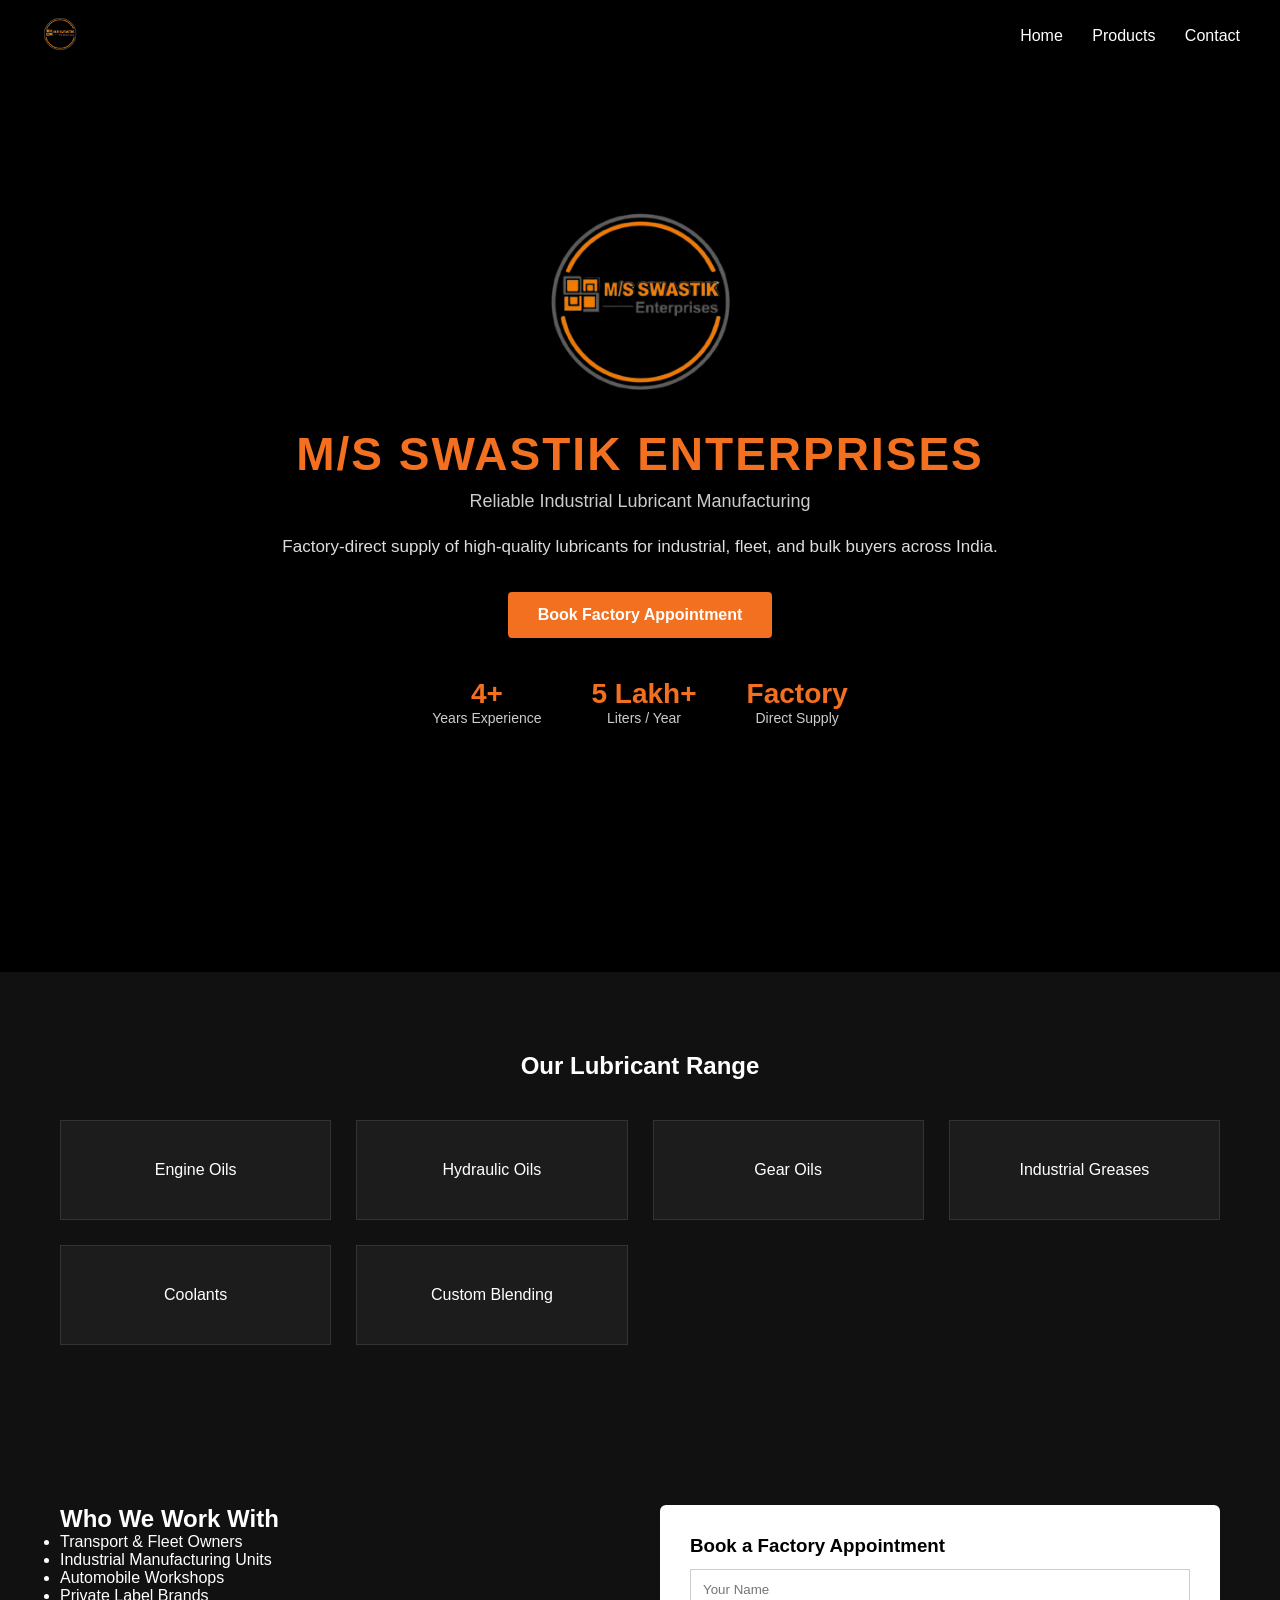
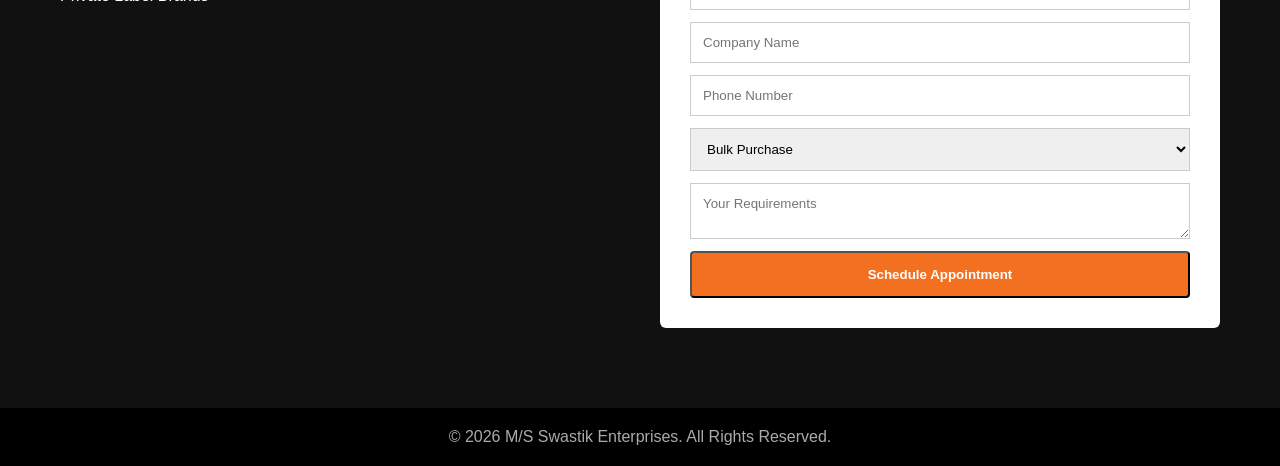
==== commit 8b2e13df: "Add name attributes to form inputs Added name attributes to form inputs for better accessibility and" ====
--- a/index.html
+++ b/index.html
@@ -25,12 +25,9 @@
   <div class="overlay"></div>
 
   <div class="hero-inner">
-
     <div class="hero-brand">
       <img src="logo.png" class="hero-logo" alt="Company Logo">
-
       <h1 class="company-name">M/S SWASTIK ENTERPRISES</h1>
-
       <p class="company-tagline">
         Reliable Industrial Lubricant Manufacturing
       </p>
@@ -59,7 +56,6 @@
         <span>Direct Supply</span>
       </div>
     </div>
-
   </div>
 </section>
 
@@ -91,17 +87,20 @@
   <form id="appointmentForm" class="contact-form">
     <h3>Book a Factory Appointment</h3>
 
-    <input type="text" id="name" placeholder="Your Name" required>
-    <input type="text" id="company" placeholder="Company Name">
-    <input type="tel" id="phone" placeholder="Phone Number" required>
+    <!-- ✅ name attributes ADDED -->
+    <input type="text" id="name" name="name" placeholder="Your Name" required>
 
-    <select id="requirement">
+    <input type="text" id="company" name="company" placeholder="Company Name">
+
+    <input type="tel" id="phone" name="phone" placeholder="Phone Number" required>
+
+    <select id="requirement" name="requirement">
       <option>Bulk Purchase</option>
       <option>Factory Visit</option>
       <option>Private Label Manufacturing</option>
     </select>
 
-    <textarea id="message" placeholder="Your Requirements"></textarea>
+    <textarea id="message" name="message" placeholder="Your Requirements"></textarea>
 
     <button type="submit" class="btn primary">
       Schedule Appointment
--- a/style.css
+++ b/style.css
@@ -1,16 +1,9 @@
-/* ===============================
-   ROOT VARIABLES
-================================ */
+/* ROOT VARIABLES (LOGO SIZE CONTROL) */
 :root{
-  --brand:#f37021;
-  --bg-dark:#000;
-
-  --hero-logo-desktop:210px;
-  --hero-logo-mobile:115px;
-  --nav-logo-height:46px;
-}
-
-/* RESET */
+  --logo-size-desktop:220px;   
+  --logo-size-mobile:90px;
+}
+
 *{
   margin:0;
   padding:0;
@@ -23,11 +16,9 @@
   color:#fff;
 }
 
-/* ===============================
-   NAVBAR
-================================ */
+/* NAVBAR */
 .topbar{
-  background:var(--bg-dark);
+  background:#000;
   padding:14px 40px;
   display:flex;
   justify-content:space-between;
@@ -35,21 +26,17 @@
 }
 
 .nav-logo img{
-  height:var(--nav-logo-height);
-  width:auto;
+  height:40px;
 }
 
 nav a{
   color:#fff;
-  margin-left:28px;
+  margin-left:25px;
   text-decoration:none;
   font-weight:500;
-  font-size:15px;
-}
-
-/* ===============================
-   HERO
-================================ */
+}
+
+/* HERO */
 .hero{
   position:relative;
   min-height:100vh;
@@ -59,90 +46,152 @@
 .overlay{
   position:absolute;
   inset:0;
-  background:rgba(0,0,0,0.78);
+  background:rgba(0,0,0,0.75);
 }
 
 .hero-inner{
   position:relative;
   max-width:1100px;
   margin:auto;
-  padding:130px 20px;
+  padding:120px 20px;
   text-align:center;
 }
 
 /* BRAND BLOCK */
 .hero-brand{
-  margin-bottom:28px;
-}
-
+  display:flex;
+  flex-direction:column;
+  align-items:center;
+  margin-bottom:25px;
+}
+
+/* 🔥 LOGO SIZE CONTROL */
 .hero-logo{
-  width:var(--hero-logo-desktop);
+  width:var(--logo-size-desktop);
+  max-width:45vw;
   height:auto;
-  margin-bottom:22px;
-}
-
-/* TEXT FIXES */
+  margin-bottom:15px;
+}
+
+/* COMPANY NAME */
 .company-name{
-  font-size:48px;
+  font-size:46px;
   font-weight:800;
-  letter-spacing:3px;
-  color:var(--brand);
-  margin-bottom:14px;
+  letter-spacing:2px;
+  color:#f37021;
+  margin-bottom:10px;
 }
 
 .company-tagline{
-  font-size:19px;
+  font-size:18px;
   color:#ccc;
-  line-height:1.6;
-}
-
-/* DESCRIPTION */
+}
+
+/* HERO TEXT */
 .hero-desc{
-  font-size:18px;
-  line-height:1.7;
+  font-size:17px;
   color:#ddd;
-  max-width:780px;
-  margin:30px auto 40px;
-}
-
-/* BUTTON */
+  max-width:800px;
+  margin:20px auto 35px;
+}
+
+.hero-buttons{
+  margin-bottom:40px;
+}
+
 .btn{
-  padding:15px 36px;
+  padding:14px 30px;
   border-radius:4px;
   text-decoration:none;
   font-weight:bold;
   display:inline-block;
-  transition:0.3s;
+  transition:all 0.3s ease;
 }
 
 .primary{
-  background:var(--brand);
+  background:#f37021;
   color:#fff;
 }
 
 .btn:hover{
   transform:translateY(-2px);
-  box-shadow:0 12px 24px rgba(0,0,0,0.45);
+  box-shadow:0 10px 20px rgba(0,0,0,0.4);
 }
 
 /* STATS */
 .hero-stats{
   display:flex;
   justify-content:center;
-  gap:60px;
-  margin-top:50px;
-}
-
-.stat strong{
-  font-size:30px;
-  color:var(--brand);
-}
-
-.stat span{
+  gap:50px;
+}
+
+.hero-stats strong{
+  font-size:28px;
+  color:#f37021;
+}
+
+.hero-stats span{
   display:block;
-  margin-top:6px;
-  font-size:15px;
+  font-size:14px;
   color:#ccc;
+}
+
+/* SECTIONS */
+.dark-section{
+  padding:80px 20px;
+  max-width:1200px;
+  margin:auto;
+}
+
+.dark-section h2{
+  text-align:center;
+  margin-bottom:40px;
+}
+
+.grid{
+  display:grid;
+  grid-template-columns:repeat(auto-fit,minmax(220px,1fr));
+  gap:25px;
+}
+
+.card{
+  background:#1c1c1c;
+  padding:40px 20px;
+  text-align:center;
+  border:1px solid #333;
+  transition:all 0.3s ease;
+}
+
+.card:hover{
+  transform:translateY(-6px);
+  border-color:#f37021;
+}
+
+/* CONTACT */
+.contact-section{
+  display:grid;
+  grid-template-columns:1fr 1fr;
+  gap:40px;
+  padding:80px 20px;
+  max-width:1200px;
+  margin:auto;
+}
+
+.contact-form{
+  background:#fff;
+  color:#000;
+  padding:30px;
+  border-radius:6px;
+  display:flex;
+  flex-direction:column;
+  gap:12px;
+}
+
+.contact-form input,
+.contact-form select,
+.contact-form textarea{
+  padding:12px;
+  border:1px solid #ccc;
 }
 
 /* FOOTER */
@@ -151,37 +200,25 @@
   padding:20px;
   text-align:center;
   color:#aaa;
-  font-size:14px;
-}
-
-/* ===============================
-   MOBILE
-================================ */
+}
+
+/* MOBILE */
 @media(max-width:768px){
-
-  .topbar{
-    padding:12px 20px;
+  .company-name{
+    font-size:28px;
+    text-align:center;
   }
 
   .hero-logo{
-    width:var(--hero-logo-mobile);
-  }
-
-  .company-name{
-    font-size:30px;
-    letter-spacing:1.5px;
-  }
-
-  .company-tagline{
-    font-size:16px;
-  }
-
-  .hero-desc{
-    font-size:16px;
+    width:var(--logo-size-mobile);
   }
 
   .hero-stats{
     flex-direction:column;
-    gap:24px;
-  }
-}
+    gap:20px;
+  }
+
+  .contact-section{
+    grid-template-columns:1fr;
+  }
+}
